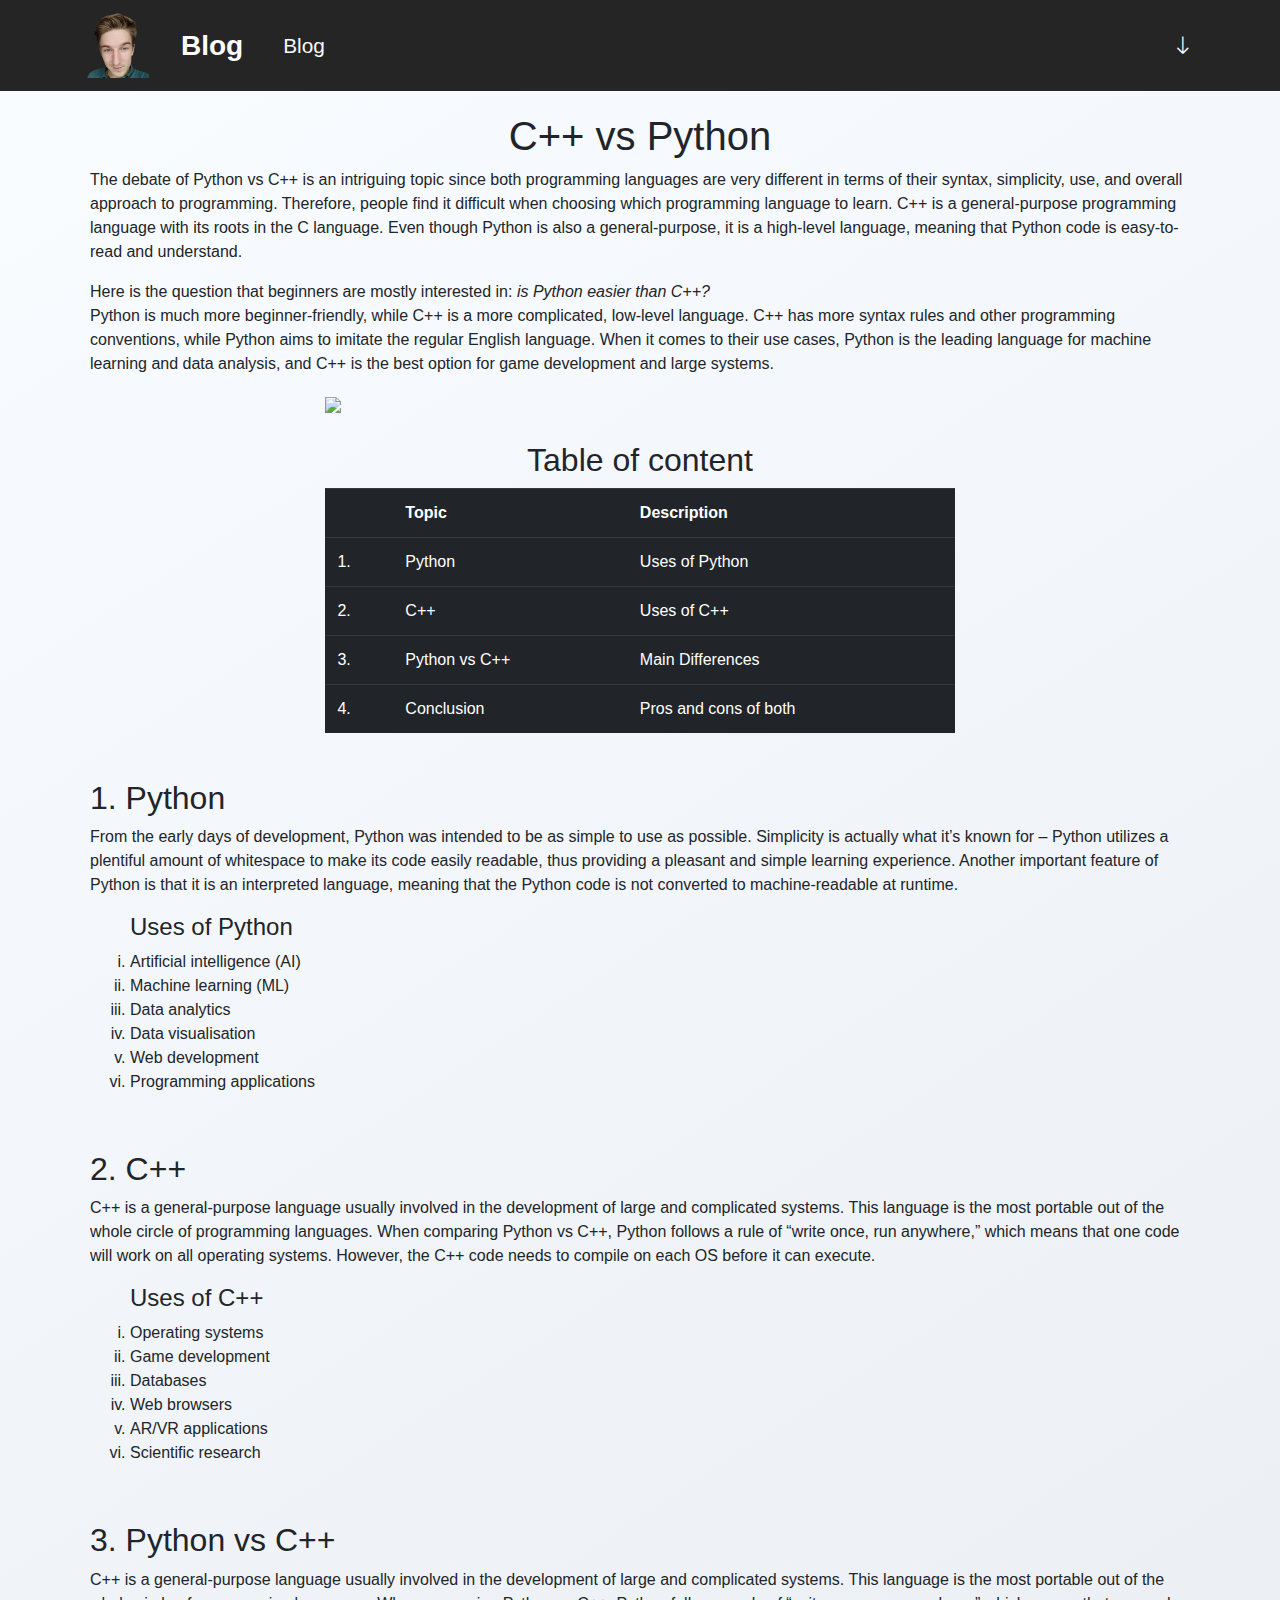
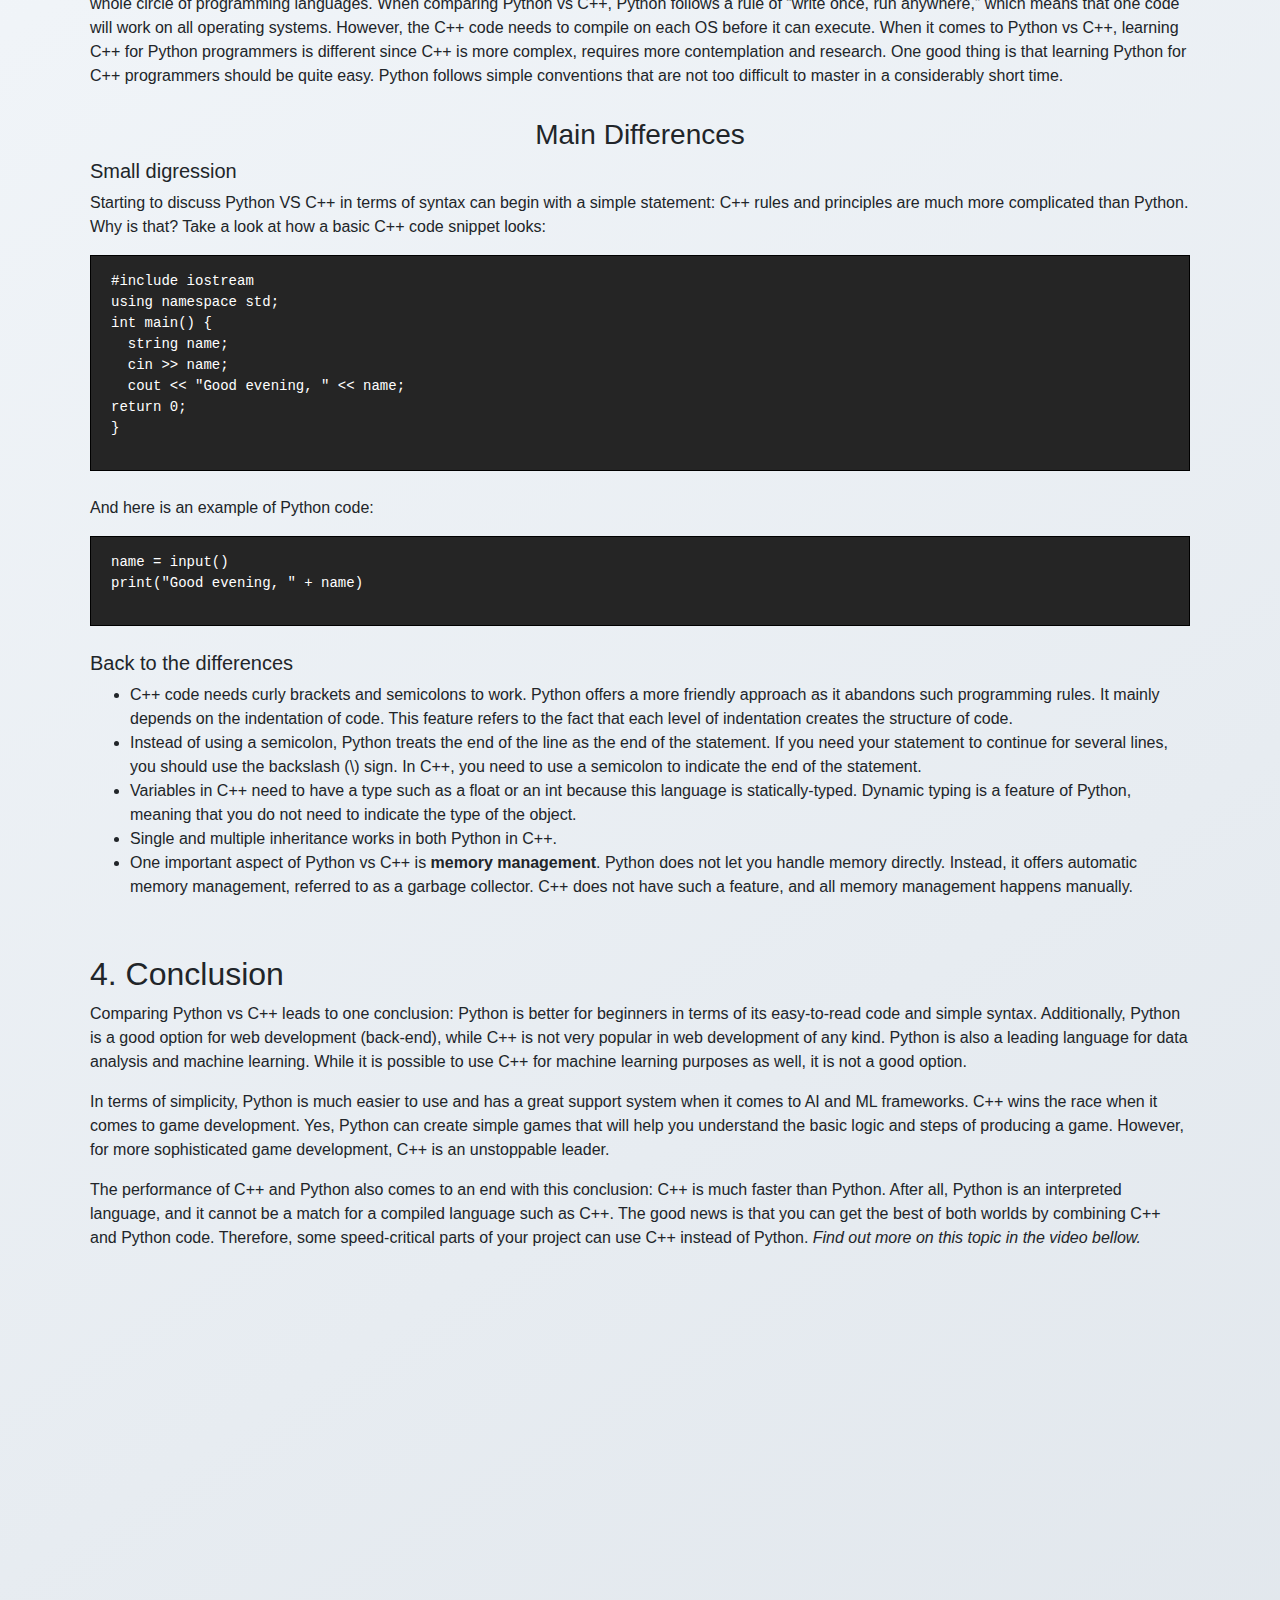
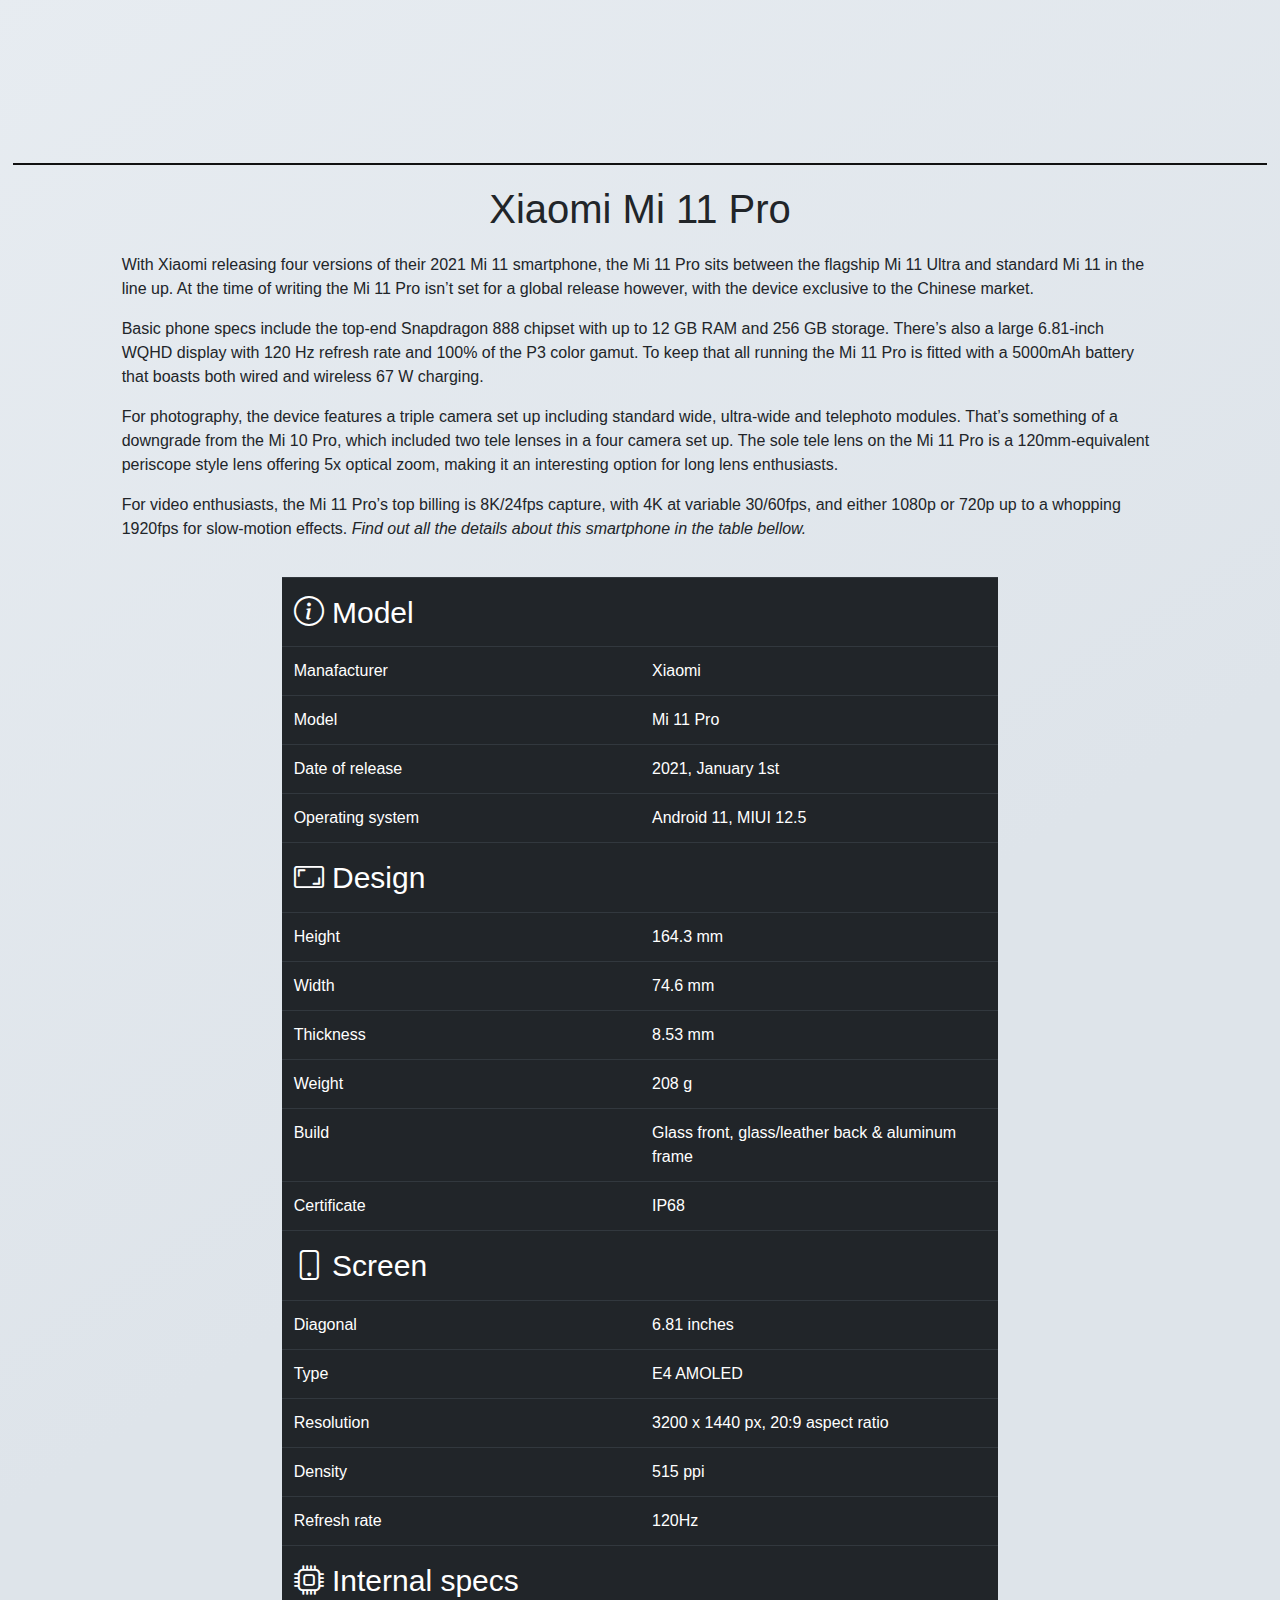
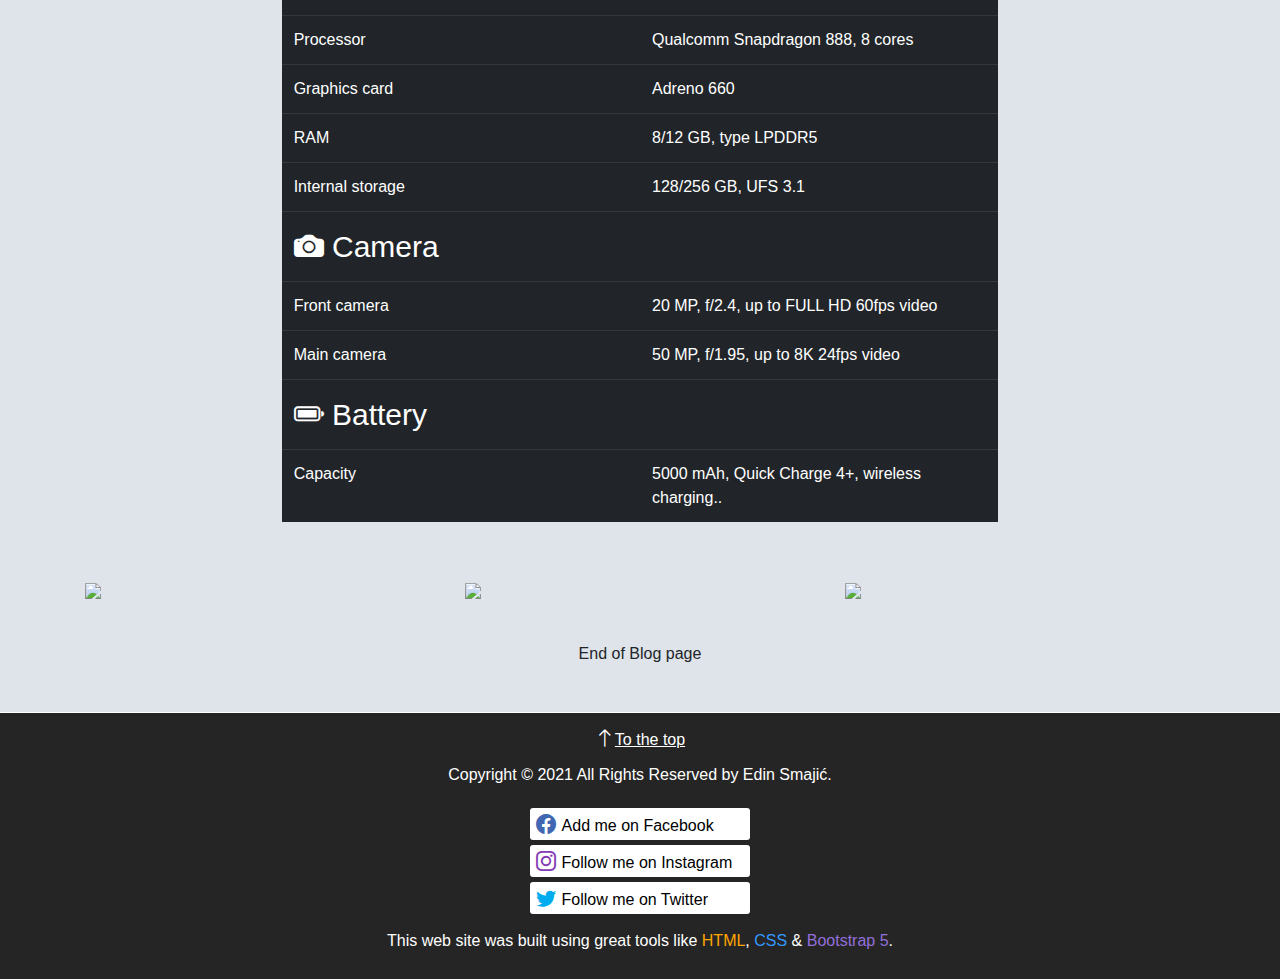
==== index2.html @ 20c490a7 "Portfolio stranica" ====
<!DOCTYPE html>
<html lang="en">
<head>

	<meta charset="utf-8">
	<meta name="viewport" content="width=device-width, initial-scale=1">
	<link rel="stylesheet" href="https://maxcdn.bootstrapcdn.com/bootstrap/4.0.0/css/bootstrap.min.css" integrity="sha384-Gn5384xqQ1aoWXA+058RXPxPg6fy4IWvTNh0E263XmFcJlSAwiGgFAW/dAiS6JXm" crossorigin="anonymous"> <!--bootstrap link-->
	<link rel="stylesheet" href="https://cdn.jsdelivr.net/npm/bootstrap-icons@1.7.1/font/bootstrap-icons.css"> <!--bootstrap ikonice-->
	<link rel="stylesheet" type="text/css" href="styles/style.css"> <!-- eksterni stylesheet -->
	<link rel="stylesheet" type="text/css" href="styles/style2.css"> <!-- eksterni stylesheet specijalan za ovaj html-->
	<link rel="icon" type="image/png" href="images/logoPlaviInicijali.png"> <!-- ikonica u tabu -->
	<title>Edin Smajić | Blog Page</title>

</head>
<body>

	<header id="heder">
		<!-- Navigacijski menu uzet s linka: https://getbootstrap.com/docs/5.1/components/navbar/ -->
		<nav class="navbar navbar-expand-sm navbar-dark" style="background-color: #252525;">
		  <div class="container">
		    <a class="navbar-brand" href="index.html" data-bs-toggle="tooltip" data-bs-placement="bottom" title="Go to the Home Page"><img id="slikaNava" src="images/homeTransparentni.png" alt="home"></a>
		    <span id="tekstPoredSlikeNava">Blog</span>
		    <button class="navbar-toggler" type="button" data-bs-toggle="collapse" data-bs-target="#navbarText" aria-controls="navbarText" aria-expanded="false" aria-label="Toggle navigation">
		      <span class="navbar-toggler-icon"></span>
		    </button>
		    <div class="collapse navbar-collapse" id="navbarText">
		      <ul class="navbar-nav me-auto mb-2 mb-lg-0">
		        <li class="elementMenija" class="nav-item">
		          <a class="navLink nav-link text-light" href="index2.html">Blog</a>
		        </li>
		      </ul>
		    </div>
			<a id="linkZa" class="d-none d-lg-block" href="#futer"><i style="font-size: 20px;" class="bi bi-arrow-down"></i></a>
		  </div>
		</nav>
	</header>

	<main>

		<div id="blog1" class="container">
			<h1 style="text-align: center;">C++ vs Python</h1>
			<div class="row justify-content-center">
				<div id="uvod" class="col-12">
					<p>
						The debate of Python vs C++ is an intriguing topic since both programming languages are very different in terms of their syntax, simplicity, use, and overall approach to programming. Therefore, people find it difficult when choosing which programming language to learn.
						C++ is a general-purpose programming language with its roots in the C language. Even though Python is also a general-purpose, it is a high-level language, meaning that Python code is easy-to-read and understand.<p>
						Here is the question that beginners are mostly interested in:<i> is Python easier than C++?</i><br> Python is much more beginner-friendly, while C++ is a more complicated, low-level language. C++ has more syntax rules and other programming conventions, while Python aims to imitate the regular English language.
						When it comes to their use cases, Python is the leading language for machine learning and data analysis, and C++ is the best option for game development and large systems.
					</p>
				</div>
				<div id="slika" class="col-12 col-md-7">
					<img src="images/blog/cpp-vs-python.gif" class="img-fluid" style="width: 100%">
				</div>
			</div>

			<div class="row justify-content-center">
				<div id="tabela" class="col-12 col-lg-7">
					
					<table class="table table-dark">

						<h2 style="text-align: center;">Table of content</h2>
						<tr>
							<th></th>
							<th>Topic</th>
							<th>Description</th>
						</tr>
						<tr class="red">
							<td>1.</td>
							<td><a href="#pajton"><div>Python</div></a></td>
							<td><a href="#pajton"><div>Uses of Python</div></a></td>
						</tr>
						<tr class="red">
							<td>2.</td>
							<td><a href="#cpp"><div>C++</div></a></td>
							<td><a href="#cpp"><div>Uses of C++</div></a></td>
						</tr>
						<tr class="red">
							<td>3.</td>
							<td><a href="#pajtonVsCpp"><div>Python vs C++</div></a></td>
							<td><a href="#pajtonVsCpp"><div>Main Differences</div></a></td>
						</tr>
						<tr class="red">
							<td>4.</td>
							<td><a href="#zakljucak"><div>Conclusion</div></a></td>
							<td><a href="#zakljucak"><div>Pros and cons of both</div></a></td>
						</tr>
					
				    </table>

				</div>
			</div>


			<div class="row justify-content-around">
				<div id="pajton" class="col-12">
					<h2>1. Python</h2>
					<p>
						From the early days of development, Python was intended to be as simple to use as possible. Simplicity is actually what it’s known for – Python utilizes a plentiful amount of whitespace to make its code easily readable, thus providing a pleasant and simple learning experience. Another important feature of Python is that it is an interpreted language, meaning that the Python code is not converted to machine-readable at runtime.
					</p>
					<ol type="i">
						<h4>Uses of Python</h4>
						<li>Artificial intelligence (AI)</li>
						<li>Machine learning (ML)</li>
						<li>Data analytics</li>
						<li>Data visualisation</li>
						<li>Web development</li>
						<li>Programming applications</li>
					</ol>
				</div>
			</div>

			<div class="row justify-content-around">
				<div id="cpp" class="col-12">
					<h2>2. C++</h2>
					<p>
						C++ is a general-purpose language usually involved in the development of large and complicated systems. This language is the most portable out of the whole circle of programming languages. When comparing Python vs C++, Python follows a rule of “write once, run anywhere,” which means that one code will work on all operating systems. However, the C++ code needs to compile on each OS before it can execute.
					</p>
					<ol type="i">
						<h4>Uses of C++</h4>
						<li>Operating systems</li>
						<li>Game development</li>
						<li>Databases</li>
						<li>Web browsers</li>
						<li>AR/VR applications</li>
						<li>Scientific research</li>
					</ol>
				</div>
			</div>

			<div class="row justify-content-around">
				<div id="pajtonVsCpp" class="col-12">
					<h2>3. Python vs C++</h2>
					<p>
						C++ is a general-purpose language usually involved in the development of large and complicated systems. This language is the most portable out of the whole circle of programming languages. When comparing Python vs C++, Python follows a rule of “write once, run anywhere,” which means that one code will work on all operating systems. However, the C++ code needs to compile on each OS before it can execute. When it comes to Python vs C++, learning C++ for Python programmers is different since C++ is more complex, requires more contemplation and research. One good thing is that learning Python for C++ programmers should be quite easy. Python follows simple conventions that are not too difficult to master in a considerably short time.
					</p>
					<div>
						<h3 style="text-align: center; margin-top: 30px;">Main Differences</h3>
						<h5>Small digression</h5>

						<p>Starting to discuss Python VS C++ in terms of syntax can begin with a simple statement: C++ rules and principles are much more complicated than Python. Why is that? Take a look at how a basic C++ code snippet looks:</p>
						<div id="digresija1">
<pre><code>#include iostream
using namespace std;
int main() {
  string name;
  cin >> name;
  cout << "Good evening, " << name;
return 0;
}</code></pre>
						</div>	
						<p>And here is an example of Python code:</p>
						<div id="digresija2">
<pre><code>name = input()
print("Good evening, " + name)</code></pre></div>
					<h5>Back to the differences</h5>
					<ul>
						<li>C++ code needs curly brackets and semicolons to work. Python offers a more friendly approach as it abandons such programming rules. It mainly depends on the indentation of code. This feature refers to the fact that each level of indentation creates the structure of code.</li>
						<li>Instead of using a semicolon, Python treats the end of the line as the end of the statement. If you need your statement to continue for several lines, you should use the backslash (\) sign. In C++, you need to use a semicolon to indicate the end of the statement.</li>
						<li>Variables in C++ need to have a type such as a float or an int because this language is statically-typed. Dynamic typing is a feature of Python, meaning that you do not need to indicate the type of the object.</li>
						<li>Single and multiple inheritance works in both Python in C++.</li>
						<li>One important aspect of Python vs C++ is <b>memory management</b>. Python does not let you handle memory directly. Instead, it offers automatic memory management, referred to as a garbage collector. C++ does not have such a feature, and all memory management happens manually.</li>
					</ul>
					</div>
				</div>
			</div>


			<div class="row justify-content-center">
				<div id="zakljucak" class="col-12">
					<h2>4. Conclusion</h2>
					<p>
						Comparing Python vs C++ leads to one conclusion: Python is better for beginners in terms of its easy-to-read code and simple syntax. Additionally, Python is a good option for web development (back-end), while C++ is not very popular in web development of any kind.
						Python is also a leading language for data analysis and machine learning. While it is possible to use C++ for machine learning purposes as well, it is not a good option.
					</p>
					<p>
						In terms of simplicity, Python is much easier to use and has a great support system when it comes to AI and ML frameworks.
						C++ wins the race when it comes to game development. Yes, Python can create simple games that will help you understand the basic logic and steps of producing a game. However, for more sophisticated game development, C++ is an unstoppable leader.
					</p>
					<p>
						The performance of C++ and Python also comes to an end with this conclusion: C++ is much faster than Python. After all, Python is an interpreted language, and it cannot be a match for a compiled language such as C++.
						The good news is that you can get the best of both worlds by combining C++ and Python code. Therefore, some speed-critical parts of your project can use C++ instead of Python.
					  <em>Find out more on this topic in the video bellow.</em>
					</p>
				</div>
				<div class="col-12 col-md-6">
					<!-- uzet s linka https://www.youtube.com/embed/bicEbyqYKAk -->
					<iframe width=100% height=400 src="https://www.youtube.com/embed/bicEbyqYKAk" title="YouTube video player" frameborder="0" allow="accelerometer; autoplay; clipboard-write; encrypted-media; gyroscope; picture-in-picture" allowfullscreen></iframe>
				</div>	
			</div>

		</div>

		<hr class="razdvajalica">

		<div id="blog2" class="container-fluid">
			<div id="sadrzajBloga2" class="row justify-content-center">
				<h1 style="margin-bottom: 20px;">Xiaomi Mi 11 Pro</h1>
				<div class="col-10">
					<p>
						With Xiaomi releasing four versions of their 2021 Mi 11 smartphone, the Mi 11 Pro sits between the flagship Mi 11 Ultra and standard Mi 11 in the line up. At the time of writing the Mi 11 Pro isn’t set for a global release however, with the device exclusive to the Chinese market.
					</p>
					<p>
						Basic phone specs include the top-end Snapdragon 888 chipset with up to 12 GB RAM and 256 GB storage. There’s also a large 6.81-inch WQHD display with 120 Hz refresh rate and 100% of the P3 color gamut. To keep that all running the Mi 11 Pro is fitted with a 5000mAh battery that boasts both wired and wireless 67 W charging.
					</p><p>
						For photography, the device features a triple camera set up including standard wide, ultra-wide and telephoto modules. That’s something of a downgrade from the Mi 10 Pro, which included two tele lenses in a four camera set up. The sole tele lens on the Mi 11 Pro is a 120mm-equivalent periscope style lens offering 5x optical zoom, making it an interesting option for long lens enthusiasts.
					</p><p>
						For video enthusiasts, the Mi 11 Pro’s top billing is 8K/24fps capture, with 4K at variable 30/60fps, and either 1080p or 720p up to a whopping 1920fps for slow-motion effects.
						<em>Find out all the details about this smartphone in the table bellow.</em>
					</p>
				</div>
				<div id="tabelaMoba" class="col-12 col-sm-9 col-lg-7">
					<table class="table table-dark">
						<tr>
							<td class="podnaslov" colspan="2"><i class="bi bi-info-circle"></i> Model</td>
						<tr>
						<tr>
							<td>Manafacturer</td>
							<td>Xiaomi</td>
						</tr>
						<tr>
							<td>Model</td>
							<td>Mi 11 Pro</td>
						</tr>
						<tr>
							<td>Date of release</td>
							<td>2021, January 1st</td>
						</tr>
						<tr>
							<td>Operating system</td>
							<td>Android 11, MIUI 12.5</td>
						</tr>
						<tr>
								<td class="podnaslov" colspan="2"><i class="bi bi-aspect-ratio"></i> Design</td>
						</tr>
						<tr>
							<td>Height</td>
							<td>164.3 mm</td>
						</tr>
						<tr>
							<td>Width</td>
							<td>74.6 mm</td>
						</tr>
						<tr>
							<td>Thickness</td>
							<td>8.53 mm</td>
						</tr>
						<tr>
							<td>Weight</td>
							<td>208 g</td>
						</tr>
						<tr>
							<td>Build</td>
							<td>Glass front, glass/leather back & aluminum frame</td>
						</tr>
						<tr>
							<td>Certificate</td>
							<td>IP68</td>
						</tr>
						<tr>
							<td class="podnaslov" colspan="2"><i class="bi bi-phone"></i> Screen</td>
						</tr>
						<tr>
							<td>Diagonal</td>
							<td>6.81 inches</td>
						</tr>
						<tr>
							<td>Type</td>
							<td>E4 AMOLED</td>
						</tr>
						<tr>
							<td>Resolution</td>
							<td>3200 x 1440 px,  20:9 aspect ratio </td>
						</tr>
						<tr>
							<td>Density</td>
							<td>515 ppi</td>
						</tr>
						<tr>
							<td>Refresh rate</td>
							<td>120Hz</td>
						</tr>
						<tr>
								<td class="podnaslov" colspan="2"><i class="bi bi-cpu"></i> Internal specs</td>
						</tr>
						<tr>
							<td>Processor</td>
							<td>Qualcomm Snapdragon 888,  8 cores</td>
						</tr>
						<tr>
							<td>Graphics card</td>
							<td>Adreno 660</td>
						</tr>
						<tr>
							<td>RAM</td>
							<td>8/12 GB,  type LPDDR5</td>
						</tr>
						<tr>
							<td>Internal storage</td>
							<td>128/256 GB, UFS 3.1</td>
						</tr>
						<tr>
								<td class="podnaslov" colspan="2"><i class="bi bi-camera-fill"></i> Camera</td>
						</tr>
						<tr>
							<td>Front camera</td>
							<td>20 MP, f/2.4, up to FULL HD 60fps video</td>
						</tr>
						<tr>
							<td>Main camera</td>
							<td>50 MP, f/1.95, up to 8K 24fps video</td>
						</tr>
						<tr>
								<td class="podnaslov" colspan="2"><i class="bi bi-battery-full"></i> Battery</td>
						</tr>
						<tr>
							<td>Capacity</td>
							<td>5000 mAh, Quick Charge 4+, wireless charging..</td>
						</tr>
					</table>
				</div>
			</div>
		</div>

		<div id="slikeMoba" class="container">
			<div class="row justify-content-center">
				<div class="col-11 col-md-4">
					<img src="images/blog/xiaomi1.jpg" width=100%>
				</div>
				<div class="col-11 col-md-4">
					<img src="images/blog/xiaomi2.jpg" width=100%>
				</div>
				<div class="col-11 col-md-4">
					<img src="images/blog/xiaomi3.jpg" width=100%>
				</div>
				<div style="margin-top: 40px;" class="col-12">
						<p style="text-align: center;">End of Blog page</p>
				</div>
			</div>
		</div>

	</main>

	<footer id="futer">
		<div class="container-fluid">
			<a id="linkZa" href="#heder"><i style="font-size: 20px;" class="bi bi-arrow-up"></i>To the top</a>
			<div id="praviFuter">
				<p><span>Copyright © 2021 All Rights Reserved by <a href="mailto:smajic.edin.7@gmail.com" data-bs-toggle="tooltip" data-bs-placement="top" title="Send me an email">Edin Smajić</a></span>.</p>
				<div id="linkovi">
					<div class="maliKontenjer"><a class="link" href="https://www.facebook.com/smajic07/"target="_blank"><i id="linkfb" class="bi bi-facebook"> </i>Add me on Facebook</a></div>
					<div class="maliKontenjer"><a class="link" href="https://www.instagram.com/smajic07/"target="_blank"><i id="linkig" class="bi bi-instagram"> </i>Follow me on Instagram</a></div>
					<div class="maliKontenjer"><a class="link" href="https://twitter.com/smajic07/"target="_blank"><i id="linktw" class="bi bi-twitter"> </i> Follow me on Twitter</a></div>
				</div>
				<p>This web site was built using great tools like <a id="htmlLink" href="https://www.w3schools.com/html/">HTML</a>, <a id="cssLink" href="https://www.w3schools.com/css/default.asp">CSS</a> & <a id="bootstrapLink" href="https://getbootstrap.com/docs/5.0/getting-started/introduction/"> Bootstrap 5</a>.</p>			
			</div>
		</div>
	</footer>

	<!-- javascript link, potreban za pocetni navbar -->
	<script src="https://cdn.jsdelivr.net/npm/bootstrap@5.0.2/dist/js/bootstrap.bundle.min.js" integrity="sha384-MrcW6ZMFYlzcLA8Nl+NtUVF0sA7MsXsP1UyJoMp4YLEuNSfAP+JcXn/tWtIaxVXM" crossorigin="anonymous"></script> 
	<!-- javascript kod, potreban za tooltip -->
	<script type="text/javascript">
		var tooltipTriggerList = [].slice.call(document.querySelectorAll('[data-bs-toggle="tooltip"]'))
		var tooltipList = tooltipTriggerList.map(function (tooltipTriggerEl) {
		  return new bootstrap.Tooltip(tooltipTriggerEl)
		})
	</script>

</body>
</html>
---- styles/style.css ----
html{
	width: 100%;
	height: 100%;
	color: black;
}

*{
	font-family: 'Open Sans', sans-serif;
}

#heder{
	margin-bottom: 20px;
}

#slikaNava{
	width: 64px;
}

#tekstPoredSlikeNava{
	margin: 0px 32px 0px 16px; 
	color: white; 
	font-weight: 700; 
	font-size: 175%;
}

.navLink{
	font-size: 130%;
	color: white;
	text-align: center;
}

.navLink:hover{
	font-size: 150%;
	background-color: #3399FF;
	color: white;
	border-radius: 1px;
}

#futer{
	margin-top: 20px;
	text-align: center; 
	color: white;
	background-color: #252525;
	padding: 10px;
}

#linkZa{
	color: white;
	padding: 1px 2px;
	text-decoration: underline;
}

#linkZa:hover{
	color: black;
	background-color: white;
	padding: 3px;
	border-radius: 5px;
}

#praviFuter{
	margin-top: 10px;
}

#linkovi{
	padding: 5px 5px 10px;
}

.maliKontenjer{
	margin-bottom: 5px;
}

.link{
	display: block;
	margin: 0 auto;
	padding: 1px 3px 1px 6px;
	width: 220px;
	border-radius: 3px;
	text-align: left;
	background-color: white;
	color: black;
}

.link:hover{
	background-color: #aaaaaa;
	color: black;
}

a{
	text-decoration: none;
	color: #3399FF;
}

a:hover{
	color: #3366CC;
}

a:active{
	color: red;
}

a:visited{
	color: darkgrey;
}

#linkfb{
	 color: #4267B2;
	 font-size: 20px;
}

#linkig{
	color: #833AB4; 
	font-size: 20px;
}

#linktw{
	color: #00acee; 
	font-size: 20px;
}

#htmlLink{
	color: orange;
}

#htmlLink:hover{
	background-color: orange;
	border-radius: 3px;
	padding: 1px 2px;
	color: white;
}

#cssLink{
	color: #3399FF;
}

#cssLink:hover{
	background-color: #3399FF;
	border-radius: 3px;
	padding: 1px 2px;
	color: white;
}

#bootstrapLink{
	color: mediumpurple;
}

#bootstrapLink:hover{
	background-color: mediumpurple;
	border-radius: 3px;
	padding: 1px 2px;
	color: white;
}
---- styles/style2.css ----
#heder{
	margin-bottom: 1px;
}

#futer{
	margin-top: 1px;
}

main{
	background-color: #f9fcff;
	background-image: linear-gradient(147deg, #f9fcff 0%, #dee4ea 74%);
}

.razdvajalica{
	width: 98%;
	border-top: solid 2px #111111;
	margin: 0 auto;
	color: #111111;
}

#blog1{
	padding: 20px;
}

#tabela{
	margin-top: 25px;
	margin-bottom: 25px;
}

#pajton, #cpp, #pajtonVsCpp, #zakljucak{
	margin: 20px 0;
}

#pajton{
	margin-top: 5px;
}

a{
	text-decoration: none;
	color: white;
}

.red:hover{
	background-color: white;
	text-decoration: none;
	color: black;
}

.red:hover  a{
	color: black;
}

a:visited{
	color: darkgrey;
}

#digresija1, #digresija2{
	border: solid 1px black;
	background-color: #252525;
	color: white;
	padding: 15px;
	padding-left: 20px;
	margin-bottom: 25px;
}

pre{
	color: white;
}

#blog1{
	margin-bottom: 50px;
}

#blog2{
	margin-top: 20px;
	margin-bottom: 20px;
}

.podnaslov{
	font-size: 30px;
}

#tabelaMoba{
	margin: 20px 0;
}

#tabelaMoba tr>td{
	width: 50%;
}

#slikeMoba{
	padding-bottom: 30px;
}

#slikeMoba img:hover{
	transform: scale(1.15);
    transition: transform .5s;
}
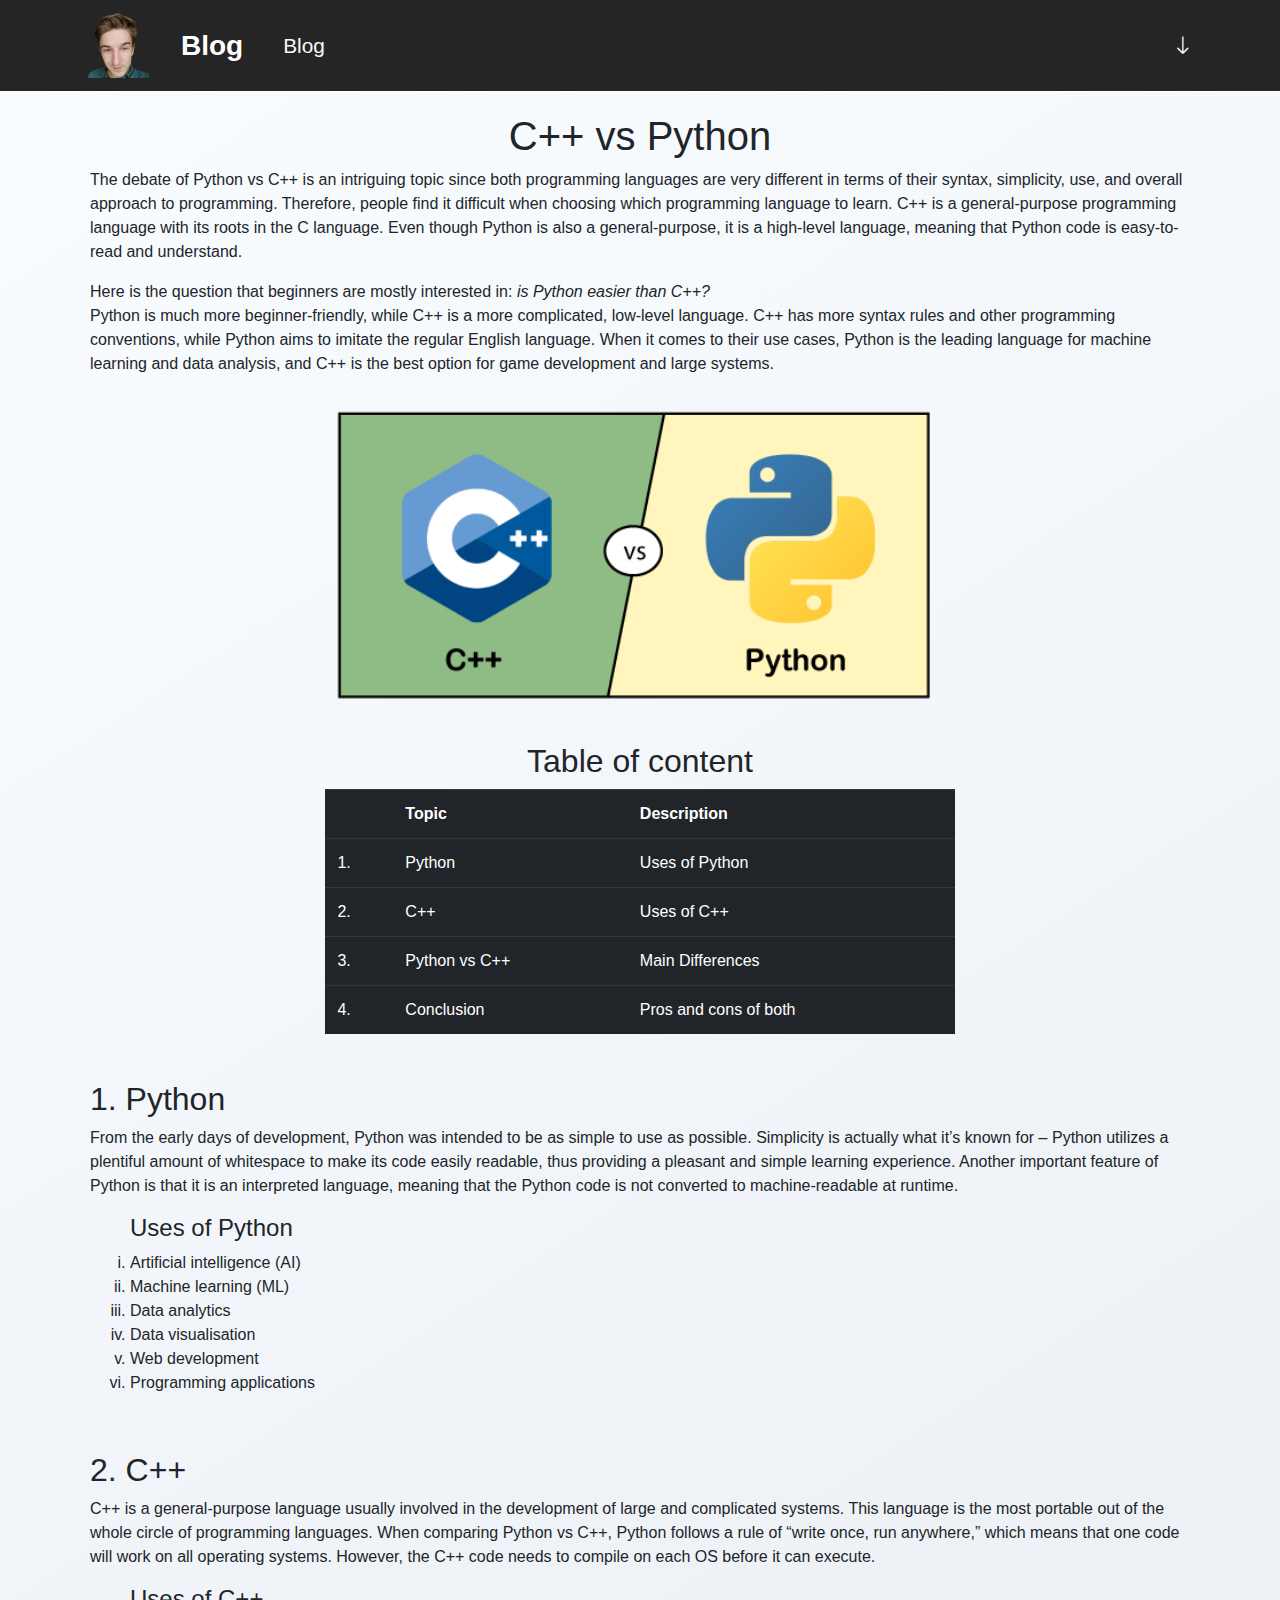
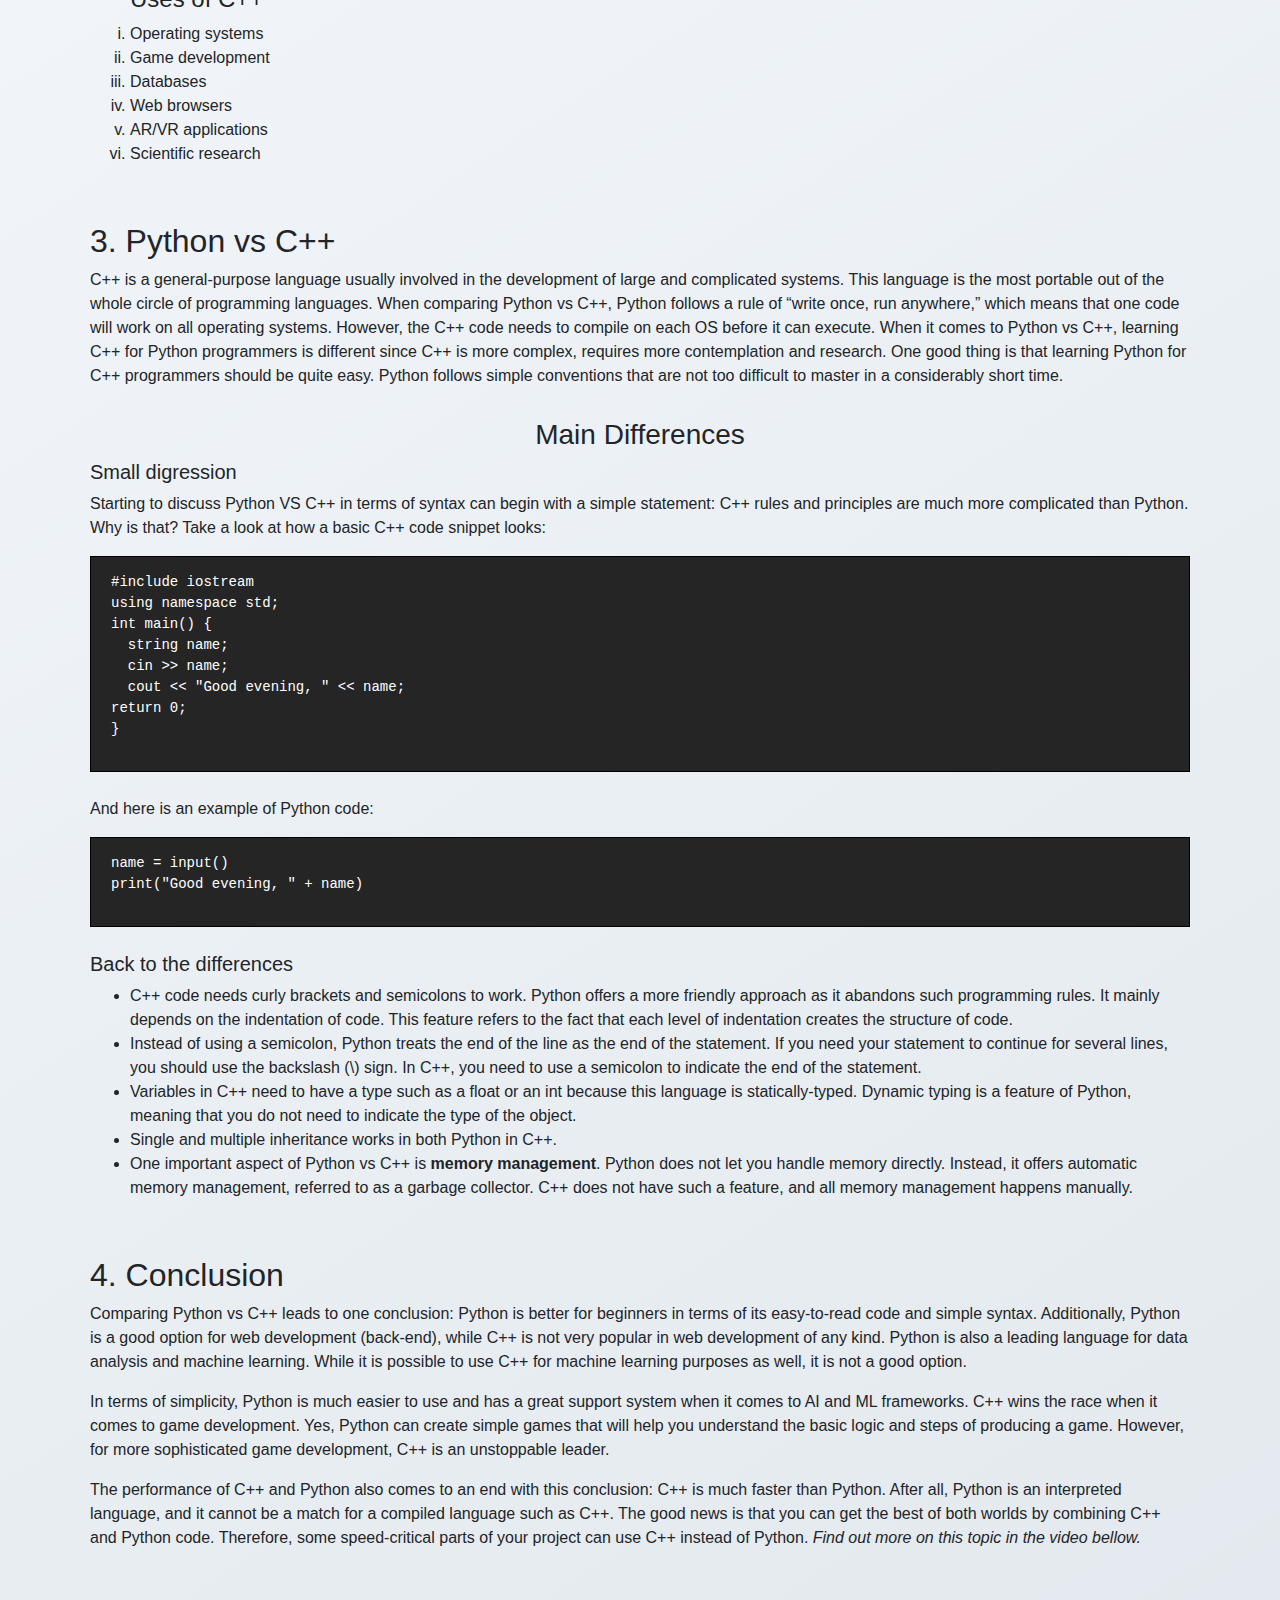
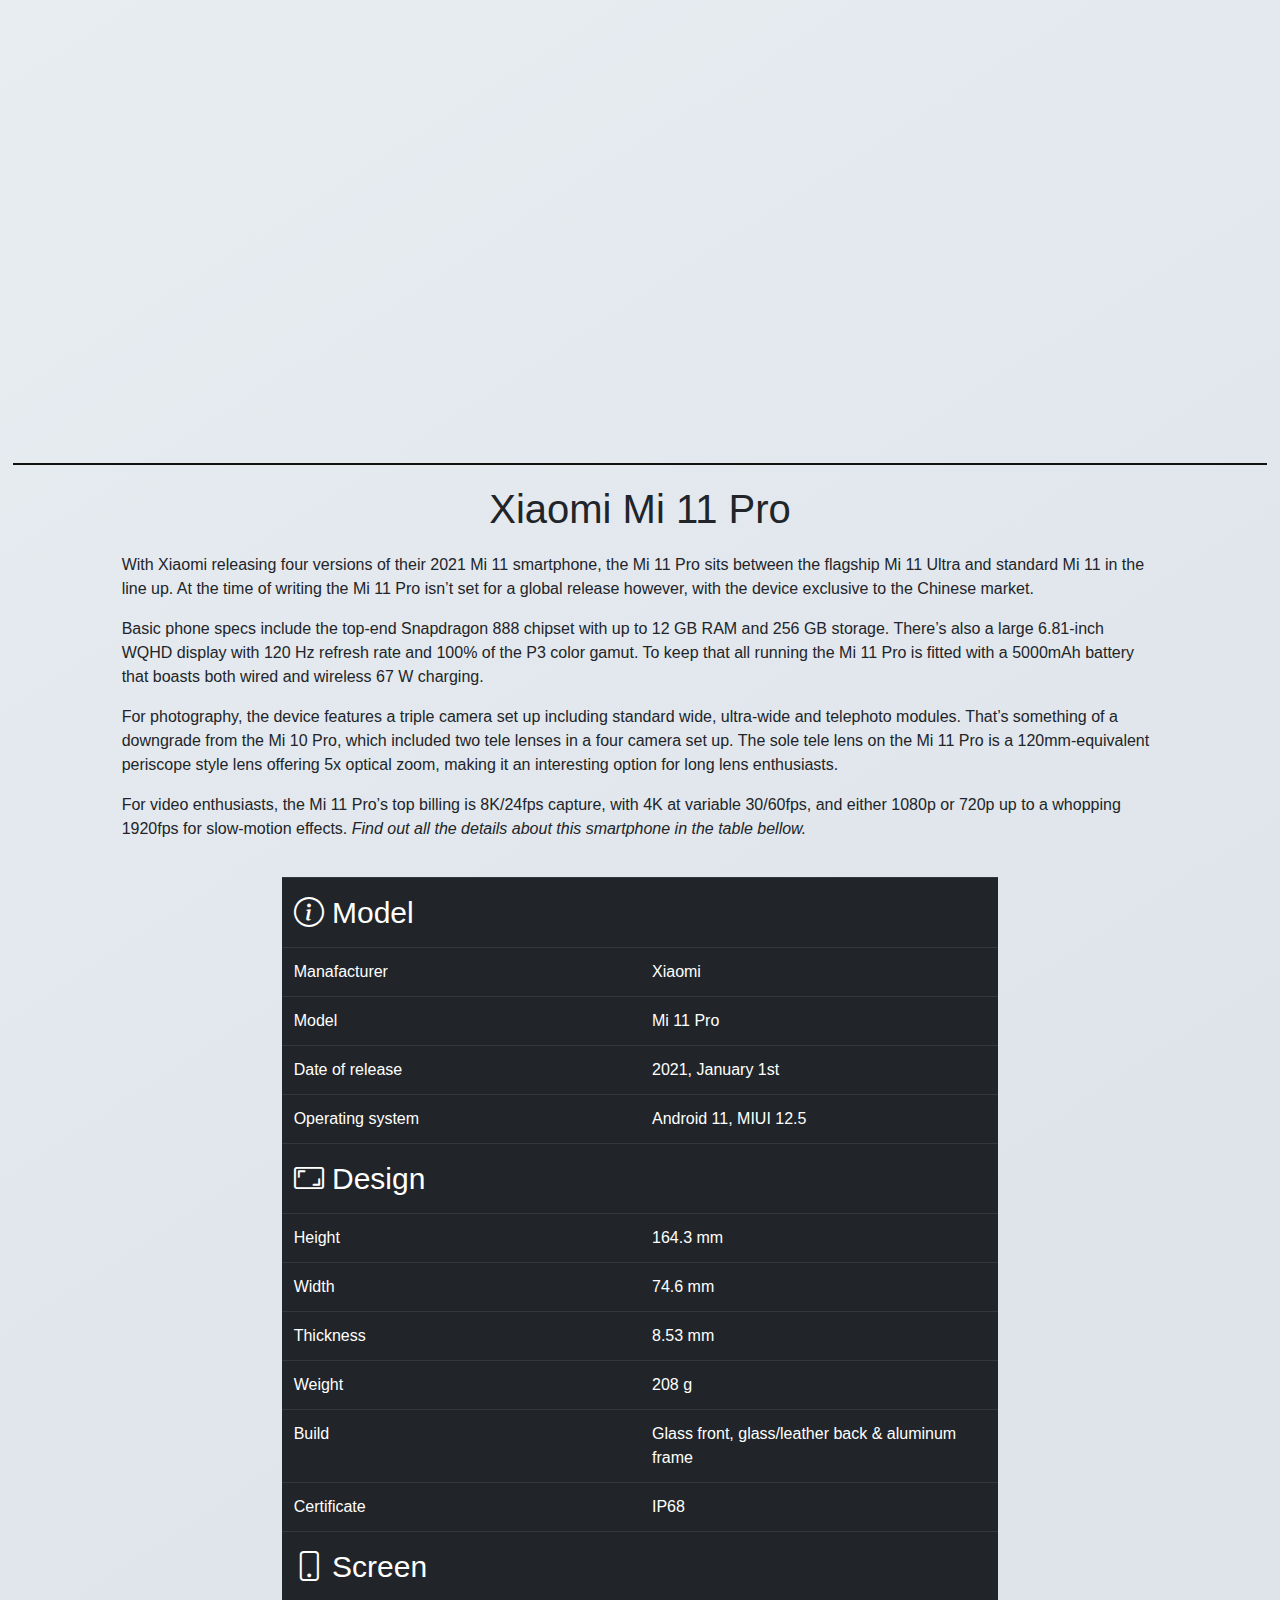
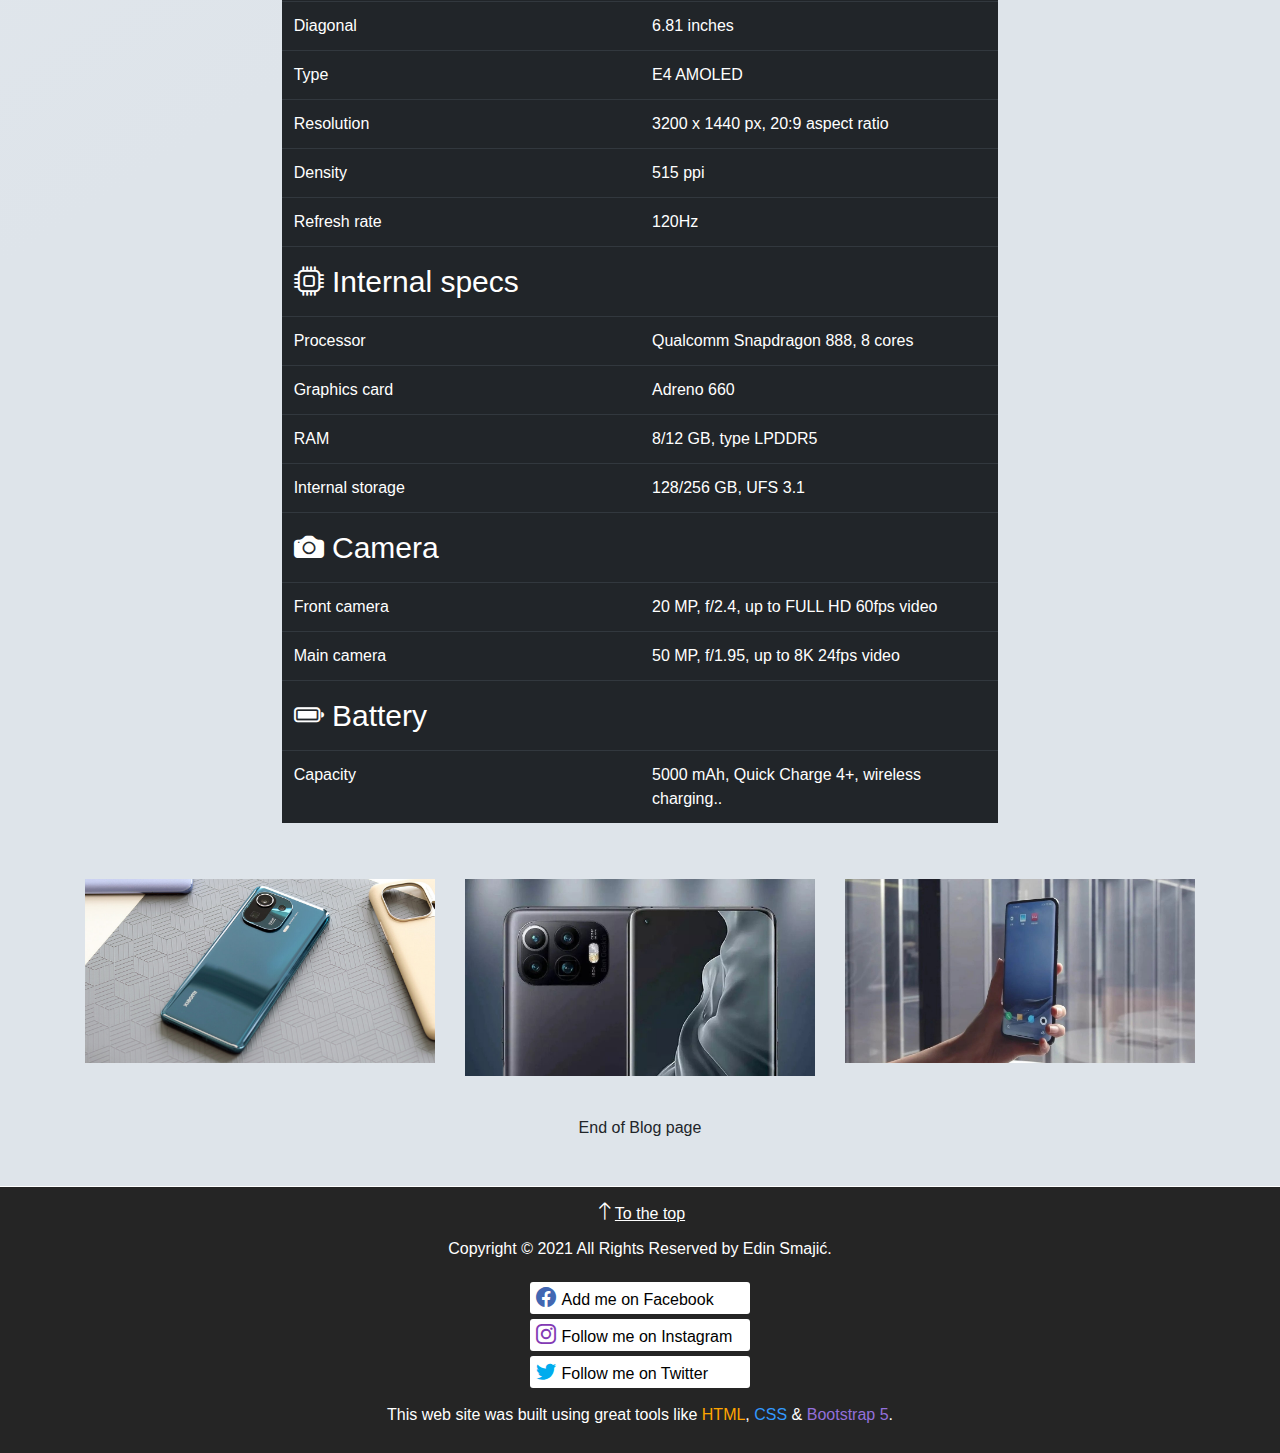
==== commit 0b3a7af8: "slike update" ====
--- a/index2.html
+++ b/index2.html
@@ -49,7 +49,7 @@
 					</p>
 				</div>
 				<div id="slika" class="col-12 col-md-7">
-					<img src="images/blog/cpp-vs-python.gif" class="img-fluid" style="width: 100%">
+					<img src="images/Blog/cpp-vs-python.gif" class="img-fluid" style="width: 100%">
 				</div>
 			</div>
 
@@ -324,13 +324,13 @@
 		<div id="slikeMoba" class="container">
 			<div class="row justify-content-center">
 				<div class="col-11 col-md-4">
-					<img src="images/blog/xiaomi1.jpg" width=100%>
+					<img src="images/Blog/xiaomi1.jpg" width=100%>
 				</div>
 				<div class="col-11 col-md-4">
-					<img src="images/blog/xiaomi2.jpg" width=100%>
+					<img src="images/Blog/xiaomi2.jpg" width=100%>
 				</div>
 				<div class="col-11 col-md-4">
-					<img src="images/blog/xiaomi3.jpg" width=100%>
+					<img src="images/Blog/xiaomi3.jpg" width=100%>
 				</div>
 				<div style="margin-top: 40px;" class="col-12">
 						<p style="text-align: center;">End of Blog page</p>
